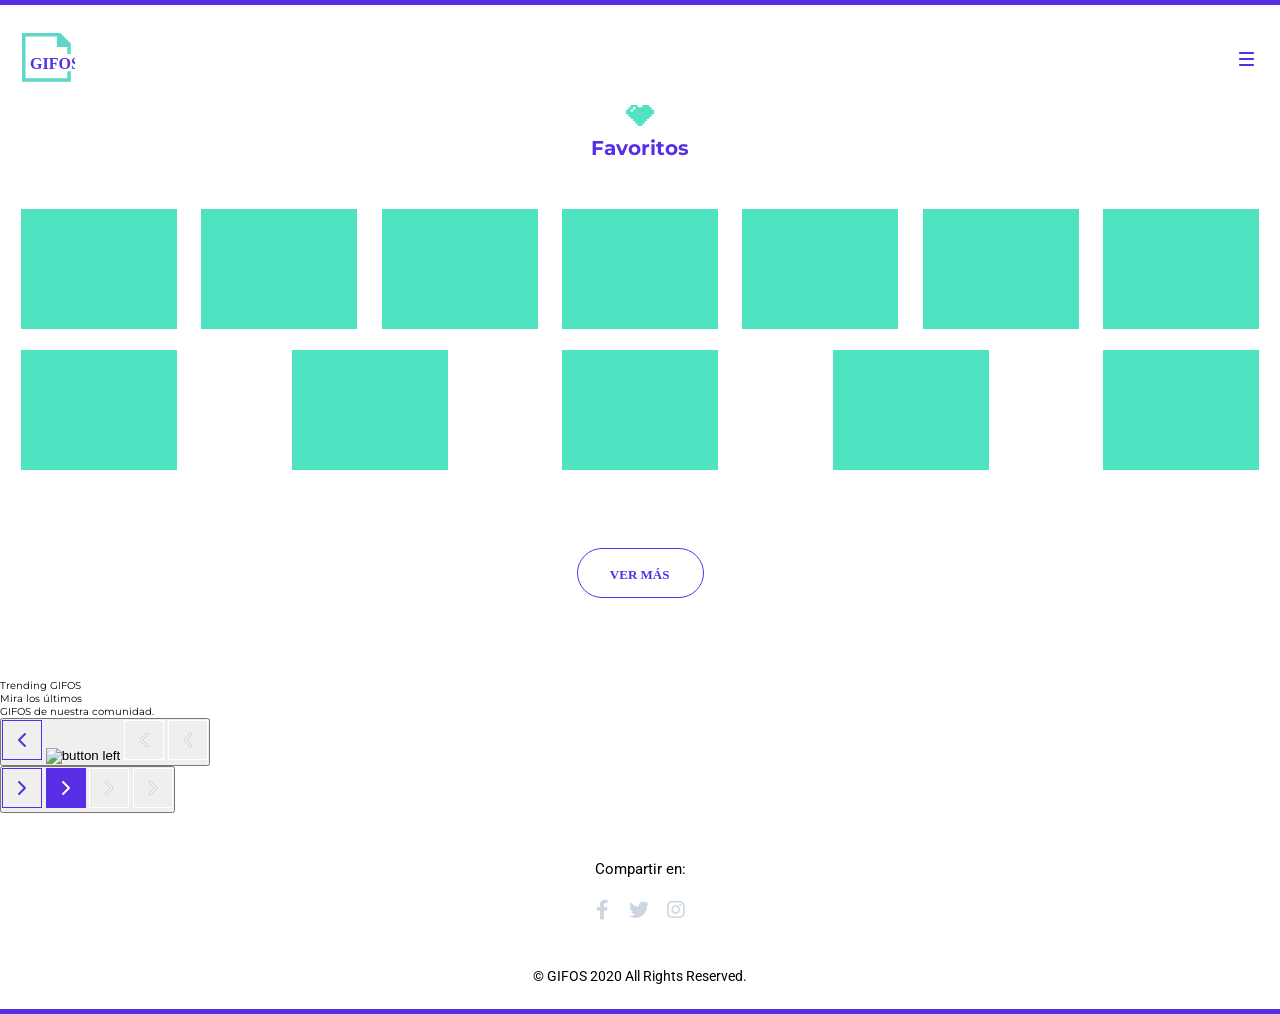
==== favoritos.html @ e363c5fc "Uploaded" ====
<!DOCTYPE html>
<html lang="en">
<head>
    <meta charset="UTF-8">
    <meta http-equiv="X-UA-Compatible" content="IE=edge">
    <meta name="viewport" content="width=device-width, initial-scale=1.0">
    <link rel="icon" href="./assets/logo-desktop.svg">
    <link rel="stylesheet" href="./css/index.css">
    <link rel="stylesheet" href="https://use.fontawesome.com/releases/v5.8.1/css/all.css" integrity="sha384-50oBUHEmvpQ+1lW4y57PTFmhCaXp0ML5d60M1M7uH2+nqUivzIebhndOJK28anvf" crossorigin="anonymous">
    <title>Favoritos</title>
</head>
<body id="body">
    <div class="line-purple"></div>
    <header class="header">
      <a href="./index.html" class="logo">
          <img class="logo-mobile diu" src="./assets/logo-mobile.svg" alt="logo">
          <img class="logo-desktop diu" src="./assets/logo-desktop.svg" alt="logo">
          <img class="logo-mobile noc" src="./assets/logo-mobile-modo-noct.svg" alt="logo">
          <img class="logo-desktop noc" src="./assets/Logo-modo-noc.svg" alt="logo">
      </a>
      <div class="search" id="searchHeader">
          <input type="text" class="inp-search" id="inp-search-header" placeholder="Busca GIFOS y más">
          <button class="butt-search diu"><img class="img-search" src="./assets/icon-search.svg" alt="search"></button>
          <button class="butt-search noc"><img class="img-search" src="./assets/icon-search-mod-noc.svg" alt="search"></button>
      </div>
      <div class="menu-container">
          <input type="checkbox" class="menu-check" id="menu-check">
          <label for="menu-check">
              <span class="icon-menu">
                  <img class="diu" src="./assets/burger.svg" alt="menu">
                  <img class="noc" src="./assets/burger-modo-noct.svg" alt="menu">
              </span>
              <span class="closed">
                  <img class="diu" src="./assets/close.svg" alt="">
                  <img class="noc" src="./assets/close-modo-noct.svg" alt="">
              </span>
          </label>
         <div class="menu">
          <a class="con-item diu" href="#" id="darkmode">Modo Nocturno</a>
            <a class="con-item noc" href="#" id="mododiurno">Modo Diurno</a>
          <div class="line"></div>
          <a class="con-item fav" href="./favoritos.html">Favoritos</a>
          <div class="line"></div>
          <a class="con-item" href="./misgifos.html">Mis GIFOS</a>
          <div class="more"> 
            <a href="./creargifos.html"><img class="create diu" src="./assets/button-crear-gifo.svg" alt="create"></a>
            <a href="./creargifos.html"><img class="create noc" src="./assets/CTA-crear-gifo-modo-noc.svg" alt="create"></a>
            <a href="./creargifos.html"><img  class="create-hover diu" src="./assets/CTA-crear-gifo-hover.svg" alt="create"></a>
            <a href="./creargifos.html"><img  class="create-hover noc" src="./assets/CTA-crear-gifo-hover-modo-noc.svg" alt="create"></a>
          </div>
          </div>
      </div>
  </header>

    <section class="favoritos">
        <div class="titulo-fav">
            <img class="img-favoritos" src="./assets/icon-favoritos.svg" alt="favoritos">
            <p class="titulo">Favoritos</p>
        </div>
        <div class="noFavoritos">
            <img src="./assets/icon-fav-sin-contenido.svg" alt="sin favoritos">
            <p class="text-favoritos">"¡Guarda tu primer GIFO en favoritos para que se muestre aquí!"</p>
        </div>
        <div class="favoritosGuardados">
          <div class="gif">
            <a href="#" id="gifi-link" class="gifi-link"><div class="gifi"></div></a> <!-- Reemplazar el div dentro del anchor por el gif -->
          </div>
          <div class="gif">
            <a href="#" id="gifi-link" class="gifi-link"><div class="gifi"></div></a> <!-- Reemplazar el div dentro del anchor por el gif -->
          </div><div class="gif">
            <a href="#" id="gifi-link" class="gifi-link"><div class="gifi"></div></a> <!-- Reemplazar el div dentro del anchor por el gif -->
          </div>
          <div class="gif">
            <a href="#" id="gifi-link" class="gifi-link"><div class="gifi"></div></a> <!-- Reemplazar el div dentro del anchor por el gif -->
          </div>
          <div class="gif">
            <a href="#" id="gifi-link" class="gifi-link"><div class="gifi"></div></a> <!-- Reemplazar el div dentro del anchor por el gif -->
          </div>
          <div class="gif">
            <a href="#" id="gifi-link" class="gifi-link"><div class="gifi"></div></a> <!-- Reemplazar el div dentro del anchor por el gif -->
          </div>
          <div class="gif">
            <a href="#" id="gifi-link" class="gifi-link"><div class="gifi"></div></a> <!-- Reemplazar el div dentro del anchor por el gif -->
          </div>
          <div class="gif">
            <a href="#" id="gifi-link" class="gifi-link"><div class="gifi"></div></a> <!-- Reemplazar el div dentro del anchor por el gif -->
          </div>
          <div class="gif">
            <a href="#" id="gifi-link" class="gifi-link"><div class="gifi"></div></a> <!-- Reemplazar el div dentro del anchor por el gif -->
          </div>
          <div class="gif">
            <a href="#" id="gifi-link" class="gifi-link"><div class="gifi"></div></a> <!-- Reemplazar el div dentro del anchor por el gif -->
          </div>
          <div class="gif">
            <a href="#" id="gifi-link" class="gifi-link"><div class="gifi"></div></a> <!-- Reemplazar el div dentro del anchor por el gif -->
          </div>
          <div class="gif">
            <a href="#" id="gifi-link" class="gifi-link"><div class="gifi"></div></a> <!-- Reemplazar el div dentro del anchor por el gif -->
          </div>
        </div>
        <button role="button" id="ver-nas" class="ver-mas">
          <img class="vermas-img pre diu" src="./assets/CTA-ver-mas.svg" alt="ver-mas">
          <img class="vermas-img hover diu" src="./assets/CTA-ver-mas-hover.svg" alt="ver-mas">
          <img class="vermas-img pre noc" src="./assets/CTA-ver+-modo-noc.svg" alt="ver-mas">
          <img class="vermas-img hover noc" src="./assets/CTA-ver+hover-modo-noc.svg" alt="ver-mas">
      </button>
    </section>

    <section class="trending">
      <div class="text">
        <div class="title">Trending GIFOS</div>
        <div class="sub">Mira los últimos <br> GIFOS de nuestra comunidad.</div>
      </div>
      <div class="gifos-car">
        <button role="button" id="left-arrow" class="left-arrow arrows">
            <img class="arrow diu" src="./assets/button-slider-left.svg" alt="button left">
            <img class="arrow-hover diu" src="./assets/Button-Slider-left-hover.svg" alt="button left">
            <img class="arrow noc" src="./assets/button-slider-left-md-noct.svg" alt="button left">
            <img class="arrow-hover noc" src="./assets/button-slider-left-md-noct.svg" alt="button left">
        </button>
        <div class="content-car">
          <div class="carousel">
          </div>
        </div>
        <button role="button" id="right-arrow" class="right-arrow arrows">
            <img class="arrow diu" src="./assets/Button-Slider-right.svg" alt="button right">
            <img class="arrow-hover diu" src="./assets/Button-Slider-right-hover.svg" alt="button right">
            <img class="arrow noc" src="./assets/button-slider-right-md-noct.svg" alt="button right">
            <img class="arrow-hover noc" src="./assets/button-slider-right-md-noct.svg" alt="button right">
          </button>
      </div>
    </section>

    <footer class="share">
        <div class="text-footer">
        <div class="compartir">
            <div class="share-in">Compartir en:</div>
            <div class="icons">
            <a href="https://www.facebook.com/" id="facebook" class="facebook link">
                <i class="fab fa-facebook-f icon"></i>
            </a>
            <a href="https://twitter.com/?lang=es" id="twitter" class="twitter link">
                <i class="fab fa-twitter icon"></i>
            </a>
            <a href="https://www.instagram.com/" id="instagram" class="instagram link">
                <i class="fab fa-instagram icon"></i>
            </a>
            </div>
        </div>
        <div class="rights">© GIFOS 2020 All Rights Reserved.</div>
        </div>
        <div class="line-bottom"></div>
    </footer>

    <script src="./script/trending.js"></script>
    <script src="./script/modonocturno.js"></script>
</body>
</html>
---- css/index.css ----
@import url("https://fonts.googleapis.com/css2?family=Montserrat:ital,wght@0,100;0,200;0,300;0,400;0,500;0,600;0,700;0,800;0,900;1,100;1,200;1,300;1,400;1,500;1,600;1,700;1,800;1,900&family=Roboto:ital,wght@0,100;0,300;0,400;0,500;0,700;0,900;1,100;1,300;1,400;1,500;1,700;1,900&display=swap");
body {
  box-sizing: border-box;
  padding: 0;
  margin: 0;
  background: white;
}

.darkmode {
  background: #37383C;
}

* {
  margin: 0;
  padding: 0;
  box-sizing: border-box;
}

html {
  scroll-behavior: smooth;
}

html {
  font-size: 62.5%;
  font-family: "Montserrat", sans-serif;
}

#mainDiv {
  display: flex;
  justify-content: center;
  align-items: center;
  flex-direction: column;
  background-color: #FFF;
}
body.dark #mainDiv {
  background-color: #222326;
}
#mainDiv #theHoverDiv-- {
  display: none;
}
#mainDiv #theGif-- {
  width: 80%;
  height: 245px;
  max-width: 695px;
  object-fit: cover;
}
#mainDiv #sliderICons-- {
  width: 100%;
  position: absolute;
  top: 69%;
  right: 7%;
  display: flex;
  justify-content: flex-end;
  z-index: 9999;
}
#mainDiv #iconsContainers1--,
#mainDiv #iconsContainers2--,
#mainDiv #iconsContainers3-- {
  width: 32px;
  height: 32px;
  margin-right: 5px;
  display: flex;
  justify-content: center;
  align-items: center;
  background: transparent;
}
#mainDiv #iconsContainers3-- {
  position: absolute;
  top: -355px;
  right: 0px;
}
#mainDiv #firstIcon-- {
  width: 18px;
  height: 15.9px;
  display: block;
  background-position: center;
  background-repeat: no-repeat;
  background-size: cover;
  background-image: url("../assets/icon-heart.svg");
}
#mainDiv #lastIcon-- {
  background-image: url("../assets/icon-close-purple.svg");
}
#mainDiv #textContainer-- {
  margin-top: 14px;
  display: block;
  top: 67.5%;
  right: -7%;
}
#mainDiv #textUser-- {
  margin-bottom: 6px;
  font-family: "Roboto", sans-serif;
  font-size: 15px;
  font-weight: 400;
  color: #000;
}
body.dark #mainDiv #textUser-- {
  color: #FFF;
}
#mainDiv #textTitle-- {
  font-weight: 700;
  font-size: 16px;
  color: #000;
}
body.dark #mainDiv #textTitle-- {
  color: #FFF;
}

@media screen and (min-width: 768px) {
  #mainDiv #textContainer-- {
    top: 63.5%;
    right: -9%;
  }
  #mainDiv #sliderICons-- {
    top: 65%;
    right: 10%;
  }
}
@media screen and (min-width: 1024px) {
  #mainDiv #sliderItem {
    height: 385px;
  }
  #mainDiv #textContainer-- {
    top: 60.5%;
    right: -15%;
  }
  #mainDiv #sliderICons-- {
    top: 75%;
    right: 25.5%;
  }
}
@media screen and (min-width: 1250px) {
  #mainDiv #textContainer-- {
    top: 59.5%;
    right: -22%;
  }
  #mainDiv #sliderIcons-- {
    top: 61%;
    right: 22%;
  }
}
@media screen and (min-width: 1440px) {
  #mainDiv #iconsContainers3-- {
    position: absolute;
    top: -500px;
    right: -150px;
  }
  #mainDiv #theGif-- {
    width: 695px;
    height: 385px;
    object-fit: cover;
  }
  #mainDiv #textContainer-- {
    top: 71.5%;
    right: -25.1%;
  }
  #mainDiv #sliderIcons-- {
    top: 59%;
    right: 25%;
  }
}
.slider {
  width: 100%;
  position: relative;
  margin-top: 45px;
  padding-top: 46px;
  padding-bottom: 82px;
  background: #f3f5f8;
}
body.dark .slider {
  background-color: #222326;
}
.slider .slider__h2 {
  text-align: center;
  margin-bottom: 10px;
  color: #572EE5;
  font-size: 25px;
  line-height: 30px;
}
body.dark .slider .slider__h2 {
  color: #FFF;
}
.slider .slider__subtitle {
  max-width: 240px;
  margin: 0 auto;
  text-align: center;
  margin-bottom: 30px;
  font-family: "Roboto", sans-serif;
  color: #000;
  font-size: 18px;
  line-height: 21px;
}
body.dark .slider .slider__subtitle {
  color: #FFF;
}
.slider .slider__container {
  white-space: nowrap;
  width: 100%;
  margin: 0 auto;
  margin-top: 50px;
  overflow-x: scroll;
  overscroll-behavior-x: contain;
  scroll-snap-type: x proximity;
}
.slider .slider__container::-webkit-scrollbar {
  display: none;
}
.slider .slider__container .slider__arrow {
  display: none;
}
.slider .slider__container .slider__item {
  display: inline-block;
  width: 243px;
  height: 187px;
  margin-right: 22px;
  position: relative;
  overflow: hidden;
  scroll-snap-align: center;
}
.slider .slider__container .slider__item:first-child {
  margin-left: 22px;
}
.slider .slider__container .slider__item .slider__img {
  width: 100%;
  height: 100%;
  object-fit: cover;
}
.slider .slider__container .slider__item .slider__hover {
  width: 100%;
  height: 100%;
  position: absolute;
  top: 0;
  left: 0;
  background: #572EE5;
  opacity: 0.7;
  display: none;
}
.slider .slider__container .slider__item .slider__icons {
  width: 100%;
  position: absolute;
  top: 10px;
  display: flex;
  justify-content: flex-end;
}
.slider .slider__container .slider__item .slider__icons .slider__icon-container {
  width: 32px;
  height: 32px;
  margin-right: 5px;
  display: none;
  justify-content: center;
  align-items: center;
  opacity: 0.7;
  background: #FFF;
  border-radius: 6px;
}
.slider .slider__container .slider__item .slider__icons .slider__icon-container:hover {
  opacity: 1;
}
.slider .slider__container .slider__item .slider__icons .slider__icon-container:active {
  opacity: 1;
}
.slider .slider__container .slider__item .slider__icons .slider__icon-container:active .slider__icon--first {
  background-image: url("../assets/icon-heart-full.svg");
}
.slider .slider__container .slider__item .slider__icons .slider__icon-container .slider__icon--first,
.slider .slider__container .slider__item .slider__icons .slider__icon-container .slider__icon--second,
.slider .slider__container .slider__item .slider__icons .slider__icon-container .slider__icon--last {
  width: 18px;
  height: 15.9px;
  display: block;
  background-position: center;
  background-repeat: no-repeat;
  background-size: cover;
}
.slider .slider__container .slider__item .slider__icons .slider__icon-container .slider__icon--first {
  background-image: url("../assets/icon-heart.svg");
}
.slider .slider__container .slider__item .slider__icons .slider__icon-container .slider__icon--second {
  background-image: url("../assets/icon-download-v2.svg");
}
.slider .slider__container .slider__item .slider__icons .slider__icon-container .slider__icon--last {
  background-image: url("../assets/icon-max.svg");
}
.slider .slider__container .slider__item .slider__text {
  width: 100%;
  display: none;
  position: absolute;
  top: 130px;
}
.slider .slider__container .slider__item .slider__text .slider__p {
  margin-left: 13px;
  margin-bottom: 5px;
  color: #FFF;
  font-family: "Roboto", sans-serif;
  font-size: 15px;
}
.slider .slider__container .slider__item .slider__text .slider__title {
  margin-left: 13px;
  color: #FFF;
  font-family: "Roboto", sans-serif;
  font-size: 16px;
  font-weight: bold;
}
.slider .slider__container .slider__item:hover .slider__text {
  display: block;
}
.slider .slider__container .slider__item:hover .slider__icon-container {
  display: flex;
}
.slider .slider__container .slider__item:hover .slider__hover {
  display: block;
}

@media screen and (min-width: 1024px) {
  .slider {
    padding-bottom: 182px;
    padding-top: 67px;
    margin-top: 137px;
  }
  .slider .slider__h2 {
    margin-bottom: 12px;
    font-size: 25px;
  }
  .slider .slider__subtitle {
    max-width: 400px;
    font-size: 18px;
    line-height: 21px;
    margin-bottom: 53px;
  }
  .slider .slider__container {
    width: 78%;
  }
  .slider .slider__container .slider__item {
    width: 357px;
    height: 275px;
    margin-right: 27px;
  }
  .slider .slider__container .slider__item:first-child {
    margin-left: 0;
  }
  .slider .slider__container .slider__arrow {
    display: flex;
    justify-content: center;
    align-items: center;
    width: 40px;
    height: 40px;
    background-color: #FFF;
    border: 1px solid #572EE5;
  }
  .slider .slider__container .slider__arrow:first-child {
    position: absolute;
    z-index: 999;
    top: calc(50% - 20px);
    left: 40px;
  }
  .slider .slider__container .slider__arrow:nth-child(2) {
    position: absolute;
    z-index: 999;
    top: calc(50% - 20px);
    right: 40px;
  }
  body.dark .slider .slider__container .slider__arrow {
    background: transparent;
    border: 1px solid #FFF;
  }
  body.dark .slider .slider__container .slider__arrow .arrow-left {
    background-image: url("../assets/icon-left-white.svg");
  }
  body.dark .slider .slider__container .slider__arrow .arrow-right {
    background-image: url("../assets/icon-right-white.svg");
  }
  body.dark .slider .slider__container .slider__arrow:hover {
    background-color: #FFF;
  }
  body.dark .slider .slider__container .slider__arrow:hover .arrow-left {
    background-image: url("https://svgur.com/i/VGK.svg");
    transform: scaleX(-1);
  }
  body.dark .slider .slider__container .slider__arrow:hover .arrow-right {
    background-image: url("https://svgur.com/i/VGK.svg");
  }
  .slider .slider__container .slider__arrow:hover .arrow-left {
    background-image: url("../assets/icon-left-white.svg");
  }
  .slider .slider__container .slider__arrow:hover .arrow-right {
    background-image: url("../assets/icon-right-white.svg");
  }
  .slider .slider__container .slider__arrow:hover {
    background-color: #572EE5;
    border: none;
  }
  .slider .slider__container .slider__arrow .arrow-left {
    background-image: url("../assets/icon-left-purple.svg");
    background-repeat: no-repeat;
    background-position: center;
    background-size: cover;
    width: 8px;
    height: 14px;
  }
  .slider .slider__container .slider__arrow .arrow-right {
    background-image: url("../assets/icon-right-purple.svg");
    background-repeat: no-repeat;
    background-position: center;
    background-size: cover;
    width: 8px;
    height: 14px;
  }

  .slider .slider__container .slider__item:hover .slider__text {
    top: 195px;
  }
}
.line-purple {
  width: 100%;
  height: 5px;
  background: #572EE5;
}

.header {
  display: flex;
  align-items: center;
  justify-content: space-between;
  height: 95px;
  color: black;
  padding: 0px;
}
.header .logo {
  padding: 29px 0px 17px 22px;
}
.header .logo .logo-desktop {
  display: none;
}
.header .logo .noc {
  display: none;
}
.header .search {
  display: none;
}
.header .menu-container .menu-check {
  opacity: 0;
  position: absolute;
  left: 0;
  top: 0;
}
.header .menu-container .menu-check:checked ~ label .icon-menu {
  display: none;
}
.header .menu-container .menu-check:checked ~ label .closed {
  display: block;
}
.header .menu-container .menu-check:checked ~ .menu {
  display: block;
}
.header .menu-container .icon-menu {
  padding: 47px 26px 34px 0;
  display: flex;
  flex-direction: column;
  cursor: pointer;
}
.header .menu-container .icon-menu .noc {
  display: none;
}
.header .menu-container .closed {
  padding: 47px 27px 34px 0;
}
.header .menu-container .closed .noc {
  display: none;
}
.header .menu-container .closed, .header .menu-container .menu {
  display: none;
}
.header .menu-container .menu {
  position: absolute;
  top: 95px;
  left: 0;
  background: rgba(87, 46, 229, 0.9);
  width: 100%;
  height: 100%;
}
.header .menu-container .menu .con-item {
  padding: 16px;
  margin: auto;
  display: flex;
  justify-content: center;
  text-decoration: none;
  font-family: "Montserrat", sans-serif;
  font-weight: 500;
  font-size: 15px;
  color: white;
  text-align: center;
  line-height: 30px;
}
.header .menu-container .menu .noc {
  display: none;
}
.header .menu-container .menu .line {
  width: 41px;
  height: 1px;
  background: white;
  margin: auto;
}
.header .menu-container .menu .more {
  display: none;
}

.share {
  width: 100%;
  height: auto;
}
.share .text-footer {
  padding-top: 47px;
  padding-bottom: 23px;
}
.share .text-footer .compartir .share-in {
  font-family: "Roboto", sans-serif;
  font-size: 15px;
  color: black;
  letter-spacing: 0;
  text-align: center;
}
.share .text-footer .compartir .icons {
  display: flex;
  flex-direction: row;
  justify-content: center;
  padding-top: 22px;
  padding-bottom: 46px;
}
.share .text-footer .compartir .icons .link .icon {
  font-size: 20px;
  color: #CDD6E0;
}
.share .text-footer .compartir .icons .link .icon:hover {
  color: #572EE5;
}
.share .text-footer .compartir .icons .link .fa-twitter {
  padding-left: 20px;
  padding-right: 18px;
}
.share .text-footer .rights {
  font-family: "Roboto", sans-serif;
  font-size: 14px;
  color: black;
  letter-spacing: 0;
  line-height: 20px;
  text-align: center;
}
.share .line-bottom {
  width: 100%;
  height: 5px;
  background: #572EE5;
}

.darkmode .line-purple {
  background: black;
}
.darkmode .header {
  color: #9CAFC3;
}
.darkmode .header .logo .noc {
  display: block;
}
.darkmode .header .logo .logo-desktop {
  display: none;
}
.darkmode .header .logo .diu {
  display: none;
}
.darkmode .header .menu-container .icon-menu .noc {
  display: block;
}
.darkmode .header .menu-container .icon-menu .diu {
  display: none;
}
.darkmode .header .menu-container .closed .noc {
  display: block;
}
.darkmode .header .menu-container .closed .diu {
  display: none;
}
.darkmode .header .menu-container .menu {
  background: black;
}
.darkmode .header .menu-container .menu .con-item {
  color: white;
}
.darkmode .header .menu-container .menu .noc {
  display: block;
}
.darkmode .header .menu-container .menu .diu {
  display: none;
}
.darkmode .header .menu-container .menu .line {
  background: white;
}
.darkmode .share .text-footer .compartir .share-in {
  color: white;
}
.darkmode .share .text-footer .compartir .icons .link .icon {
  color: #CDD6E0;
}
.darkmode .share .text-footer .compartir .icons .link .icon:hover {
  color: white;
}
.darkmode .share .text-footer .rights {
  color: white;
}
.darkmode .share .line-bottom {
  background: black;
}

@media (min-width: 1440px) {
  .line-purple {
    position: fixed;
  }

  .header {
    top: 5px;
    height: 90px;
    position: fixed;
    width: 100%;
    background: white;
  }
  .header .logo {
    padding: 18px 0px 12px 156px;
  }
  .header .logo .logo-mobile {
    display: none;
  }
  .header .logo .logo-desktop {
    display: block;
  }
  .header .logo .noc {
    display: none;
  }
  .header .search {
    border: 1px solid #572EE5;
    border-radius: 30px;
    height: 50px;
    width: 100%;
    align-items: center;
    justify-content: space-between;
    max-width: 450px;
  }
  .header .search .inp-search {
    border: white;
    border-radius: 30px;
    height: 22px;
    font-family: "Roboto", sans-serif;
    font-weight: 400;
    font-size: 16px;
    color: black;
    text-align: left;
    width: 70%;
    padding: 0 0 0 50px;
    outline: none;
  }
  .header .search .butt-search {
    background: white;
    border: white;
    border-radius: 30px;
    padding: 0 20px 0 0;
    outline: none;
  }
  .header .search .noc {
    display: none;
  }
  .header .menu-container .menu-check, .header .menu-container .icon-menu, .header .menu-container .closed {
    display: none;
  }
  .header .menu-container .menu {
    padding: 18px 156px 18px 0px;
    position: static;
    display: flex;
    justify-content: center;
    align-items: center;
    flex-direction: row;
    background: white;
    width: 500px;
    height: 54px;
  }
  .header .menu-container .menu .con-item {
    padding: 0px 50px 0px 0px;
    margin: 0;
    text-transform: uppercase;
    font-weight: 700;
    font-size: 13px;
    color: #572EE5;
    line-height: 16px;
    letter-spacing: 0;
  }
  .header .menu-container .menu .line {
    display: none;
  }
  .header .menu-container .menu .more {
    display: block;
  }
  .header .menu-container .menu .more .create-hover {
    display: none;
  }
  .header .menu-container .menu .more .noc {
    display: none;
  }
  .header .menu-container .menu .more:hover .create {
    display: none;
  }
  .header .menu-container .menu .more:hover .create-hover {
    display: block;
  }
  .header .menu-container .menu .more:hover .noc {
    display: none;
  }

  .share .text-footer {
    display: flex;
    flex-direction: row;
    justify-content: space-between;
    padding: 50px 157px;
  }
  .share .text-footer .compartir {
    display: flex;
    flex-direction: row;
  }
  .share .text-footer .compartir .share-in {
    font-size: 13px;
  }
  .share .text-footer .compartir .icons {
    padding: 0 0 0 17px;
  }
  .share .text-footer .rights {
    font-size: 13px;
  }
  .share .line-bottom {
    height: 5.1px;
  }

  .darkmode .header {
    background: #37383C;
  }
  .darkmode .header .logo .logo-mobile {
    display: none;
  }
  .darkmode .header .logo .logo-desktop {
    display: block;
  }
  .darkmode .header .logo .diu {
    display: none;
  }
  .darkmode .header .search {
    border: 1px solid white;
  }
  .darkmode .header .search .inp-search {
    border: #37383C;
    color: #9CAFC3;
    background: #37383C;
  }
  .darkmode .header .search .butt-search {
    background: #37383C;
    border: #37383C;
  }
  .darkmode .header .search .noc {
    display: block;
  }
  .darkmode .header .search .diu {
    display: none;
  }
  .darkmode .header .menu-container .menu {
    background: #37383C;
  }
  .darkmode .header .menu-container .menu .con-item {
    color: white;
  }
  .darkmode .header .menu-container .menu .more .noc {
    display: block;
  }
  .darkmode .header .menu-container .menu .more .create-hover {
    display: none;
  }
  .darkmode .header .menu-container .menu .more .diu {
    display: none;
  }
  .darkmode .header .menu-container .menu .more:hover .create {
    display: none;
  }
  .darkmode .header .menu-container .menu .more:hover .create-hover {
    display: block;
  }
  .darkmode .header .menu-container .menu .more:hover .diu {
    display: none;
  }
}
.banner {
  display: flex;
  align-items: center;
  flex-direction: column;
  padding: 7px 0 45px 0;
}
.banner .title {
  font-family: "Montserrat", sans-serif;
  font-weight: 700;
  font-size: 25px;
  color: #572EE5;
  text-align: center;
  line-height: 33px;
  padding: 0 30px 0 30px;
}
.banner .title .gifos {
  color: #50E3C2;
}
.banner .img-banner-cont {
  padding: 31px 51px 0 51px;
}
.banner .img-banner-cont .img-banner {
  width: 100%;
  height: 100%;
}
.banner .div-search {
  border: 1px solid #572EE5;
  border-radius: 30px;
  margin: -5px 0 0 0;
  width: 90%;
  max-width: 450px;
}
.banner .div-search .search {
  display: flex;
  height: 50px;
  width: 100%;
  align-items: center;
  justify-content: space-between;
}
.banner .div-search .search .img-search-active {
  display: none;
}
.banner .div-search .search .img-search-active .img {
  padding: 0 0 0 21px;
}
.banner .div-search .search .inp-search {
  background: white;
  border: white;
  border-radius: 30px;
  height: 22px;
  font-family: "Roboto", sans-serif;
  font-weight: 400;
  font-size: 16px;
  color: black;
  text-align: left;
  width: 70%;
  padding: 0 0 0 50px;
  outline: none;
}
.banner .div-search .search .butt-search {
  background: white;
  border: white;
  border-radius: 30px;
  padding: 0 20px 0 0;
  outline: none;
}
.banner .div-search .search .butt-search .noc {
  display: none;
}
.banner .div-search .search .close-search {
  display: none;
  background: white;
  border: white;
  border-radius: 30px;
  padding: 0 20px 0 0;
  outline: none;
}
.banner .div-search .search .close-search .noc {
  display: none;
}
.banner .div-search .line {
  width: 90%;
  height: 1px;
  background: #9CAFC3;
  margin: auto;
  display: none;
}
.banner .div-search .sugerencias {
  display: none;
}
.banner .div-search .sugerencias .sugerencia {
  display: flex;
  cursor: pointer;
}
.banner .div-search .sugerencias .sugerencia .img {
  padding: 0 0 0 23px;
}
.banner .div-search .sugerencias .sugerencia .text {
  font-family: "Roboto", sans-serif;
  font-weight: 400;
  font-size: 16px;
  color: #9CAFC3;
  padding: 0 0 0 14px;
}
.banner .text-banner .title-trending {
  font-family: "Montserrat", sans-serif;
  font-weight: 700;
  font-size: 16px;
  color: #572EE5;
  text-align: center;
  line-height: 25px;
  margin: 31px 0 0 0;
}
.banner .text-banner .text-trending {
  font-family: "Montserrat", sans-serif;
  font-weight: 500;
  font-size: 14px;
  color: #572EE5;
  text-align: center;
  line-height: 25px;
  margin: 2px 50px 40px 50px;
}
.banner .resultados {
  display: flex;
  align-items: center;
  justify-content: center;
  flex-direction: column;
  display: none;
}
.banner .resultados .titulo-res {
  display: flex;
  justify-content: center;
  align-items: center;
  flex-direction: column;
}
.banner .resultados .titulo-res .line {
  width: 157px;
  height: 1px;
  margin-bottom: 35px;
  background: #9CAFC3;
}
.banner .resultados .titulo-res .titulo {
  font-family: "Montserrat", sans-serif;
  font-weight: 700;
  font-size: 25px;
  color: #572EE5;
  text-align: center;
  line-height: 40px;
  margin: 7px 0 46px 0;
}
.banner .resultados .noResultados {
  display: flex;
  flex-direction: column;
  justify-content: center;
  align-items: center;
  padding: 0 21px;
  display: none;
}
.banner .resultados .noResultados .text-resultados {
  font-family: "Montserrat", sans-serif;
  font-weight: 700;
  font-size: 17px;
  color: #50E3C2;
  text-align: center;
  line-height: 33px;
  margin: 10px 0 0 0;
}
.banner .resultados .cont-result {
  text-align: center;
  padding: 0 0 0 20px;
}
.banner .resultados .cont-result .resultadosObtenidos {
  display: flex;
  flex-wrap: wrap;
  justify-content: right;
}
.banner .resultados .cont-result .resultadosObtenidos .gif {
  width: 156px;
  height: 120px;
  margin: 0 15px 15px 0;
}
.banner .resultados .cont-result .resultadosObtenidos .gif .img-gif {
  width: 100%;
  height: 100%;
}
.banner .resultados .ver-mas {
  background: white;
  border: white;
  transition: 0.2s ease all;
  outline: none;
  padding: 57px 0 0 0;
}
.banner .resultados .ver-mas .noc {
  display: none;
}
.banner .resultados .ver-mas .hover {
  display: none;
}
.banner .resultados .ver-mas:hover .hover {
  display: block;
}
.banner .resultados .ver-mas:hover .pre {
  display: none;
}
.banner .resultados .ver-mas:hover .noc {
  display: none;
}

.darkmode .banner .title {
  color: white;
}
.darkmode .banner .title .gifos {
  color: #50E3C2;
}
.darkmode .banner .div-search {
  border: 1px solid white;
}
.darkmode .banner .div-search .search .inp-search {
  background: #37383C;
  border: #37383C;
  color: #9CAFC3;
}
.darkmode .banner .div-search .search .butt-search {
  background: #37383C;
  border: #37383C;
}
.darkmode .banner .div-search .search .butt-search .noc {
  display: block;
}
.darkmode .banner .div-search .search .butt-search .diu {
  display: none;
}
.darkmode .banner .div-search .search .close-search {
  background: #37383C;
  border: #37383C;
}
.darkmode .banner .div-search .search .close-search .noc {
  display: block;
}
.darkmode .banner .div-search .search .close-search .diu {
  display: none;
}
.darkmode .banner .text-banner .title-trending {
  color: white;
}
.darkmode .banner .text-banner .text-trending {
  color: white;
}
.darkmode .banner .resultados .titulo-res .titulo {
  color: white;
}
.darkmode .banner .resultados .noResultados .text-resultados {
  color: #50E3C2;
}
.darkmode .banner .resultados .ver-mas {
  background: #37383C;
  border: #37383C;
}
.darkmode .banner .resultados .ver-mas .noc {
  display: block;
}
.darkmode .banner .resultados .ver-mas .diu {
  display: none;
}
.darkmode .banner .resultados .ver-mas .hover {
  display: none;
}
.darkmode .banner .resultados .ver-mas:hover .hover {
  display: block;
}
.darkmode .banner .resultados .ver-mas:hover .pre {
  display: none;
}
.darkmode .banner .resultados .ver-mas:hover .diu {
  display: none;
}

@media (min-width: 1440px) {
  .banner {
    padding: 171px 0 95px 0;
  }
  .banner .title {
    width: 615px;
    font-size: 35px;
    line-height: 50px;
    padding: 0;
  }
  .banner .img-banner-cont {
    padding: 24px 0 0 0;
  }
  .banner .div-search {
    width: 551px;
  }
  .banner .div-search .search .inp-search {
    text-align: left;
    width: 80%;
    padding: 0 0 0 54px;
  }
  .banner .text-banner .title-trending {
    font-size: 18px;
    margin: 73px 0 0 0;
  }
  .banner .text-banner .text-trending {
    font-size: 16px;
    margin: 0;
  }
  .banner .resultados {
    padding: 106px 0 95px 0;
  }
  .banner .resultados .titulo-res .titulo {
    font-size: 25px;
    margin: 8px 0 36px 0;
  }
  .banner .resultados .noResultados {
    max-width: 431px;
    padding: 74px 0 0 0;
  }
  .banner .resultados .noResultados .text-resultados {
    font-size: 22px;
    margin: 24px 0 0 0;
  }
  .banner .resultados .cont-result {
    padding: 0 0 0 0;
  }
  .banner .resultados .cont-result .resultadosObtenidos {
    padding: 0 122px 0 157px;
  }
  .banner .resultados .cont-result .resultadosObtenidos .gif {
    width: 260px;
    height: 200px;
    margin: 0 30px 35px 0;
  }
}
.favoritos {
  padding: 5px 0 78px 0;
  display: flex;
  align-items: center;
  justify-content: center;
  flex-direction: column;
}
.favoritos .titulo-fav {
  display: flex;
  justify-content: center;
  align-items: center;
  flex-direction: column;
}
.favoritos .titulo-fav .titulo {
  font-family: "Montserrat", sans-serif;
  font-weight: 700;
  font-size: 20px;
  color: #572EE5;
  text-align: center;
  line-height: 30px;
  margin: 7px 0 46px 0;
}
.favoritos .noFavoritos {
  display: flex;
  flex-direction: column;
  justify-content: center;
  align-items: center;
  padding: 0 21px;
  display: none;
}
.favoritos .noFavoritos .text-favoritos {
  font-family: "Montserrat", sans-serif;
  font-weight: 700;
  font-size: 17px;
  color: #50E3C2;
  text-align: center;
  line-height: 33px;
  margin: 10px 0 0 0;
}
.favoritos .favoritosGuardados {
  display: flex;
  flex-wrap: wrap;
  padding: 0 21px;
  justify-content: space-between;
}
.favoritos .favoritosGuardados .gif {
  background: #50E3C2;
  width: 156px;
  height: 120px;
  margin-bottom: 21px;
}
.favoritos .ver-mas {
  background: white;
  border: white;
  transition: 0.2s ease all;
  outline: none;
  padding: 57px 0 0 0;
}
.favoritos .ver-mas .noc {
  display: none;
}
.favoritos .ver-mas .hover {
  display: none;
}
.favoritos .ver-mas:hover .hover {
  display: block;
}
.favoritos .ver-mas:hover .pre {
  display: none;
}
.favoritos .ver-mas:hover .noc {
  display: none;
}

.darkmode .favoritos .titulo-fav .titulo {
  color: white;
}
.darkmode .favoritos .noFavoritos .text-favoritos {
  color: #50E3C2;
}
.darkmode .favoritos .favoritosGuardados .gif {
  background: #50E3C2;
}
.darkmode .favoritos .ver-mas {
  background: #37383C;
  border: #37383C;
}
.darkmode .favoritos .ver-mas .noc {
  display: block;
}
.darkmode .favoritos .ver-mas .diu {
  display: none;
}
.darkmode .favoritos .ver-mas .hover {
  display: none;
}
.darkmode .favoritos .ver-mas:hover .hover {
  display: block;
}
.darkmode .favoritos .ver-mas:hover .pre {
  display: none;
}
.darkmode .favoritos .ver-mas:hover .diu {
  display: none;
}

@media (min-width: 1440px) {
  .favoritos {
    padding: 106px 0 95px 0;
  }
  .favoritos .titulo-fav .titulo {
    font-size: 25px;
    margin: 8px 0 36px 0;
  }
  .favoritos .noFavoritos {
    max-width: 431px;
    padding: 74px 0 0 0;
  }
  .favoritos .noFavoritos .text-favoritos {
    font-size: 22px;
    margin: 24px 0 0 0;
  }
  .favoritos .favoritosGuardados {
    padding: 0 157px;
  }
  .favoritos .favoritosGuardados .gif {
    width: 260px;
    height: 200px;
    margin-bottom: 35px;
  }
}
* {
  margin: 0;
  padding: 0;
  box-sizing: border-box;
}

html {
  scroll-behavior: smooth;
}

html {
  font-size: 62.5%;
  font-family: "Montserrat", sans-serif;
}

.MisGifos {
  padding-top: 100px;
  text-align: center;
}
.MisGifos .MisGifos__icon {
  margin-top: 10px;
  width: 23px;
  height: 21px;
}
.MisGifos .MisGifos__h2 {
  margin-bottom: 45px;
  color: #572EE5;
  font-size: 25px;
  line-height: 30px;
}
body.dark .MisGifos .MisGifos__h2 {
  color: #FFF;
}
.MisGifos .MisGifos__father {
  width: 82.5%;
  display: flex;
  flex-wrap: wrap;
  justify-content: space-evenly;
  margin: 0 auto;
}
.MisGifos .MisGifos__father .MisGifos__item {
  max-width: 156px;
  width: 45%;
  height: 120px;
  margin-bottom: 21px;
  position: relative;
  overflow: hidden;
}
.MisGifos .MisGifos__father .MisGifos__item .MisGifos__img {
  width: 100%;
  height: 100%;
  object-fit: cover;
}
.MisGifos .MisGifos__father .MisGifos__item .MisGifos__hover {
  width: 100%;
  height: 100%;
  position: absolute;
  top: 0;
  left: 0;
  background: #572ee5;
  opacity: 0.7;
  display: none;
}
.MisGifos .MisGifos__father .MisGifos__item .MisGifos__icons {
  width: 100%;
  position: absolute;
  top: 10px;
  display: flex;
  justify-content: flex-end;
}
.MisGifos .MisGifos__father .MisGifos__item .MisGifos__icons .MisGifos__icon-container {
  width: 32px;
  height: 32px;
  margin-right: 5px;
  display: none;
  justify-content: center;
  align-items: center;
  opacity: 0.7;
  background: white;
  border-radius: 6px;
}
.MisGifos .MisGifos__father .MisGifos__item .MisGifos__icons .MisGifos__icon-container:hover {
  opacity: 1;
}
.MisGifos .MisGifos__father .MisGifos__item .MisGifos__icons .MisGifos__icon-container .MisGifos__icon--first,
.MisGifos .MisGifos__father .MisGifos__item .MisGifos__icons .MisGifos__icon-container .MisGifos__icon--second,
.MisGifos .MisGifos__father .MisGifos__item .MisGifos__icons .MisGifos__icon-container .MisGifos__icon--last {
  width: 18px;
  height: 15.9px;
  display: block;
  background-position: center;
  background-repeat: no-repeat;
  background-size: cover;
}
.MisGifos .MisGifos__father .MisGifos__item .MisGifos__icons .MisGifos__icon-container .MisGifos__icon--first {
  background-image: url("../assets/icon-delete.svg");
}
.MisGifos .MisGifos__father .MisGifos__item .MisGifos__icons .MisGifos__icon-container .MisGifos__icon--second {
  background-image: url("../assets/icon-download-v2.svg");
}
.MisGifos .MisGifos__father .MisGifos__item .MisGifos__icons .MisGifos__icon-container .MisGifos__icon--last {
  background-image: url("../assets/icon-max.svg");
}
.MisGifos .MisGifos__father .MisGifos__item .MisGifos__text {
  display: none;
  position: absolute;
  top: 70px;
  right: 30px;
}
.MisGifos .MisGifos__father .MisGifos__item .MisGifos__text .MisGifos__p {
  margin-left: -44px;
  margin-bottom: 5px;
  color: white;
  font-family: "Roboto", sans-serif;
  font-size: 15px;
}
.MisGifos .MisGifos__father .MisGifos__item .MisGifos__text .MisGifos__title {
  margin-left: 13px;
  color: white;
  font-family: "Roboto", sans-serif;
  font-size: 15px;
}
.MisGifos .MisGifos__father .MisGifos__item:hover .MisGifos__text {
  display: block;
}
.MisGifos .MisGifos__father .MisGifos__item:hover .MisGifos__icon-container {
  display: flex;
}
.MisGifos .MisGifos__father .MisGifos__item:hover .MisGifos__hover {
  display: block;
}
.MisGifos .MisGifos__button {
  margin: 80px 0;
  width: 130px;
  height: 50px;
  background: none;
  border: 1px solid #572EE5;
  border-radius: 25px;
  color: #572EE5;
}
.MisGifos .MisGifos__button a {
  text-decoration: none;
}
.MisGifos .MisGifos__button:hover a {
  color: #FFF;
}
.MisGifos .MisGifos__button:hover {
  background: #572EE5;
  color: #FFF;
}
body.dark .MisGifos .MisGifos__button {
  background: transparent;
  color: #FFF;
  border: 1px solid #FFF;
}
body.dark .MisGifos .MisGifos__button a {
  text-decoration: none;
  color: inherit;
}
body.dark .MisGifos .MisGifos__button:hover {
  background-color: #FFF;
  color: #000;
}

@media screen and (min-width: 1024px) {
  .MisGifos .MisGifos__h2 {
    font-size: 25px;
  }
  .MisGifos .MisGifos__father .MisGifos__item {
    max-width: 260px;
    height: 200px;
  }
  .MisGifos .MisGifos__father .MisGifos__item .MisGifos__img {
    object-fit: cover;
    width: 100%;
    height: 100%;
  }
  .MisGifos .MisGifos__father .MisGifos__item .MisGifos__hover {
    width: 100%;
    height: 100%;
  }
  .MisGifos .MisGifos__father .MisGifos__item .MisGifos__hover .MisGifos__hover-icon {
    margin-top: 10px;
    height: 32px;
  }
  .MisGifos .MisGifos__father .MisGifos__item .MisGifos__hover .MisGifos__hover-icon img {
    margin-right: 10px;
    padding: 5px;
    border-radius: 5px;
  }
  .MisGifos .MisGifos__father .MisGifos__item .MisGifos__text {
    top: 120px;
    right: 90px;
  }
  .MisGifos .MisGifos__father .MisGifos__item .MisGifos__text .MisGifos__p {
    margin-right: 75px;
    font-size: 15px;
    line-height: 18px;
  }
  .MisGifos .MisGifos__father .MisGifos__item .MisGifos__text .MisGifos__title {
    font-weight: bold;
    margin-left: -115px;
    font-size: 16px;
    line-height: 19px;
  }
}
.create-gifos {
  width: 100%;
  height: auto;
  padding-top: 100px;
}
.create-gifos__main-container {
  width: 100%;
}
.create-gifos__icon-camera {
  display: flex;
  position: absolute;
  top: calc(65% - 130px);
  left: calc(-27% - 61px);
}
.create-gifos__icon-camera .create-gifos__camera {
  width: 123px;
  height: 162px;
}
.create-gifos__icon-camera .create-gifos__light {
  width: 91px;
  height: 151px;
  margin-left: 2px;
  margin-top: 5px;
}
.create-gifos__main {
  margin: 0 auto;
  position: relative;
  padding-top: 134px;
  padding-bottom: 127px;
  width: 696px;
  max-width: 688px;
  height: auto;
  border: 1px solid #572EE5;
}
body.dark .create-gifos__main {
  border: 1px solid #FFFFFF;
}
.create-gifos__main h2 {
  font-family: "Montserrat", sans-serif;
  margin-left: auto;
  margin-right: auto;
  margin-bottom: 3px;
  font-size: 25px;
  font-weight: bold;
  color: #572EE5;
  text-align: center;
  line-height: 35px;
}
.create-gifos__main h2 span {
  color: #50E3C2;
}
.create-gifos__main p {
  margin-left: auto;
  margin-right: auto;
  font-family: "Roboto", sans-serif;
  font-size: 16px;
  font-weight: 400;
  color: #000000;
  text-align: center;
  line-height: 29px;
}
body.dark .create-gifos__main p {
  color: #FFFFFF;
}
.create-gifos__icon-movie {
  width: 142px;
  height: 88px;
  position: absolute;
  top: calc(106% - 44px);
  left: calc(121% - 71px);
}
.create-gifos__steps-container {
  display: flex;
  flex-flow: row nowrap;
  justify-content: center;
  align-items: center;
  margin-top: 24px;
  margin-bottom: 19px;
}
.create-gifos__steps {
  display: flex;
  flex-flow: row nowrap;
  justify-content: center;
  align-items: center;
  width: 32px;
  height: 32px;
  border-radius: 50%;
  border: 1px solid #572EE5;
  margin-right: 13px;
  margin-left: 13px;
}
.create-gifos__steps span {
  font-family: "Roboto", sans-serif;
  font-size: 18px;
  font-weight: 500;
  color: #572EE5;
}
.create-gifos__steps:first-child {
  margin-left: 0px;
}
.create-gifos__steps:last-child {
  margin-left: 12px;
  margin-right: 0px;
}
body.dark .create-gifos__steps {
  background: transparent;
  border: 1px solid #FFFFFF;
}
body.dark .create-gifos__steps span {
  color: #FFFFFF;
}
.create-gifos__steps--highlighted {
  display: flex;
  flex-flow: row nowrap;
  justify-content: center;
  align-items: center;
  width: 32px;
  height: 32px;
  border: 1px solid #572EE5;
  border-radius: 50%;
  background-color: #572EE5;
  margin-right: 13px;
  margin-left: 13px;
}
.create-gifos__steps--highlighted span {
  font-family: "Roboto", sans-serif;
  font-size: 18px;
  font-weight: 500;
  color: #FFFFFF;
}
.create-gifos__steps--highlighted:first-child {
  margin-left: 0px;
}
.create-gifos__steps--highlighted:last-child {
  margin-left: 12px;
  margin-right: 0px;
}
body.dark .create-gifos__steps--highlighted {
  background: #FFFFFF;
}
body.dark .create-gifos__steps--highlighted span {
  color: #000000;
}
.create-gifos__purple-bar {
  margin: 0 auto;
  margin-bottom: 20px;
  width: 795px;
  height: 7px;
  background-color: #572EE5;
  border-radius: 10px;
}
body.dark .create-gifos__purple-bar {
  background-color: #FFFFFF;
}
.create-gifos .frames {
  display: block;
  width: 27px;
  height: 25px;
  border-top: 1px solid #50E3C2;
  border-left: 1px solid #50E3C2;
  position: absolute;
}
.create-gifos .create-gifos__first-frame {
  top: 20px;
  left: 20px;
}
.create-gifos .create-gifos__second-frame {
  transform: rotate(-270deg);
  right: 20px;
  top: 20px;
}
.create-gifos .create-gifos__third-frame {
  transform: rotate(-90deg);
  bottom: 20px;
  left: 20px;
}
.create-gifos .create-gifos__last-frame {
  transform: rotate(-180deg);
  right: 20px;
  bottom: 20px;
}
.create-gifos .create-gifos__start {
  width: 127px;
  height: 50px;
  margin: 0 auto;
  margin-bottom: 26px;
  display: block;
  font-family: "Montserrat", sans-serif;
  font-size: 13px;
  text-transform: uppercase;
  font-weight: 700;
  color: #572EE5;
  background-color: transparent;
  border-radius: 25px;
  border: 1px solid #572EE5;
  cursor: pointer;
}
.create-gifos .create-gifos__start:hover {
  color: #FFFFFF;
  background-color: #572EE5;
}
body.dark .create-gifos .create-gifos__start {
  color: #FFFFFF;
  border: 2px solid #FFFFFF;
}
body.dark .create-gifos .create-gifos__start:hover {
  background-color: #FFFFFF;
  color: #000000;
}
.create-gifos .create-gifos__video-container {
  width: 480px;
  height: 320px;
  z-index: 999;
  position: absolute;
  top: calc(50% - 160px);
  left: calc(50% - 240px);
}
.create-gifos .create-gifos__video-container .create-gifos__video {
  width: 100%;
  height: 100%;
}
.create-gifos .create-gifos__timer {
  font-family: "Montserrat", sans-serif;
  font-weight: 700;
  color: #572EE5;
  position: absolute;
  top: 107%;
  right: 0;
  text-transform: uppercase;
}
body.dark .create-gifos .create-gifos__timer {
  color: #FFFFFF;
}

.iconsContainer {
  position: absolute;
  top: 11px;
  right: 27px;
  display: flex;
  z-index: 999999;
}

.downloadContainer,
.linkContainer {
  width: 32px;
  height: 32px;
  display: flex;
  flex-flow: row nowrap;
  justify-content: center;
  align-items: center;
  background: #ffffff;
  border-radius: 6px;
  border: 1px solid #000000;
  opacity: 0.7;
}

.downloadContainer:hover,
.linkContainer:hover {
  opacity: 1;
}

.linkContainer {
  margin-left: 10px;
  margin-right: 12px;
}

.share-mg {
  bottom: 0;
  left: 0;
  position: relative;
}

@media (min-width: 1440px) {
  .header .menu-container .menu .fav {
    color: #9CAFC3;
  }
  .header .menu-container .menu .mg {
    color: #9CAFC3;
  }

  .darkmode .header .menu-container .menu .fav {
    color: #CDD6E0;
  }
  .darkmode .header .menu-container .menu .mg {
    color: #CDD6E0;
  }
}

/*# sourceMappingURL=index.css.map */
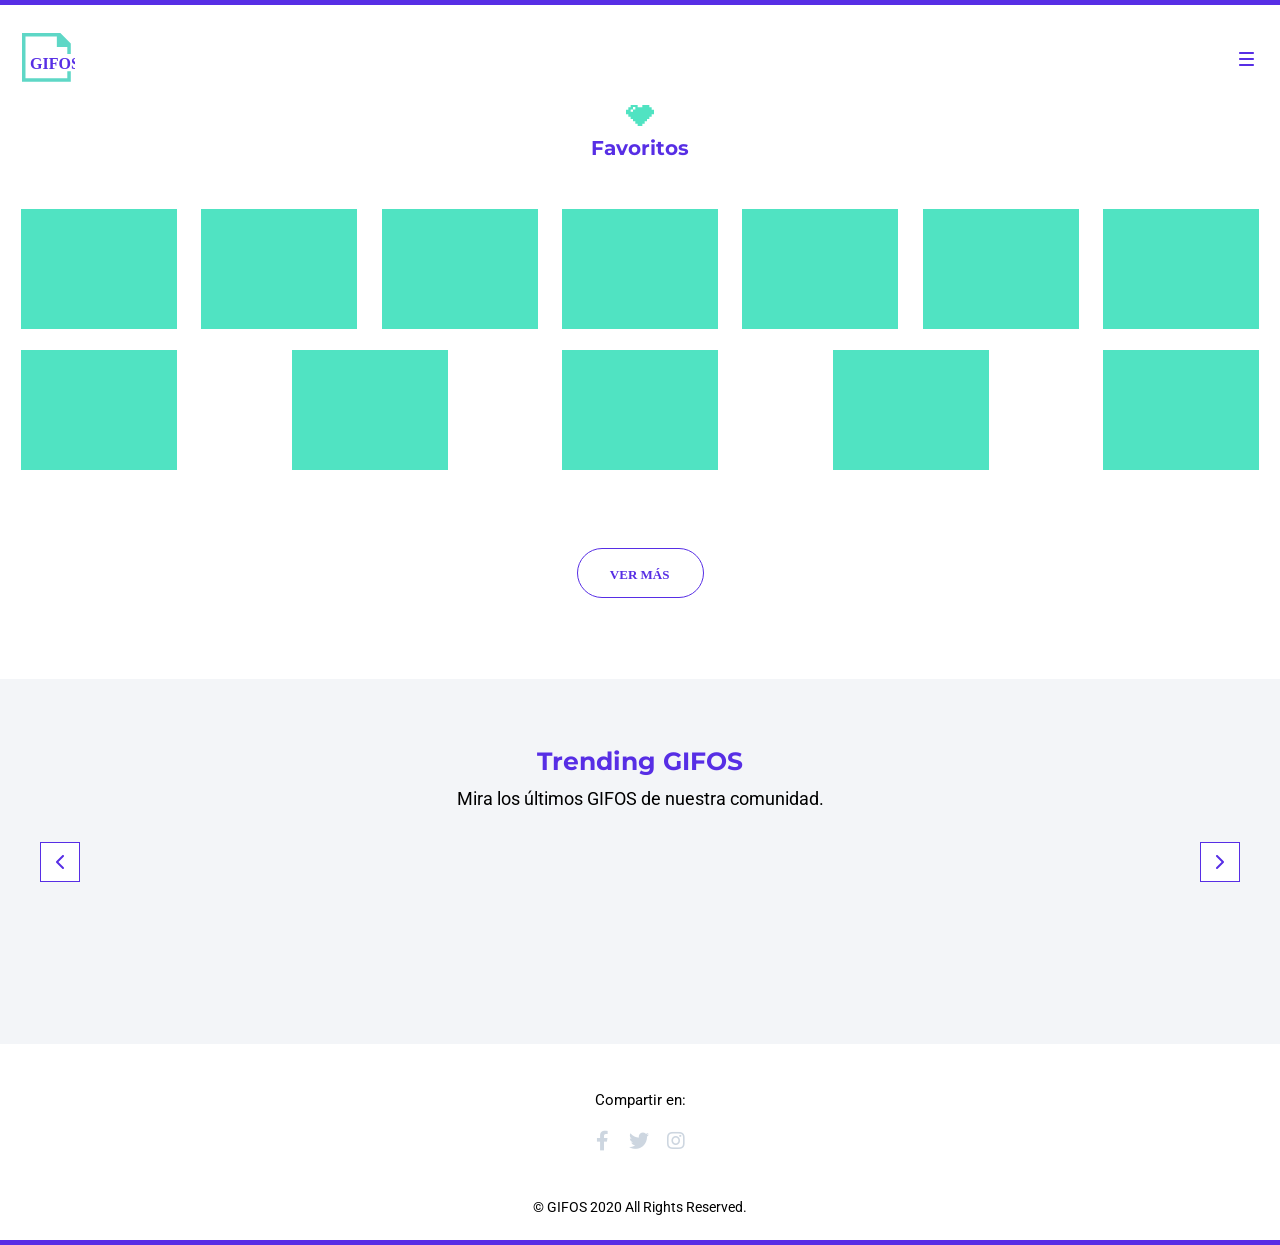
==== commit aba63d68: "correciones" ====
--- a/favoritos.html
+++ b/favoritos.html
@@ -11,7 +11,7 @@
 </head>
 <body id="body">
     <div class="line-purple"></div>
-    <header class="header">
+    <header class="header" id="header">
       <a href="./index.html" class="logo">
           <img class="logo-mobile diu" src="./assets/logo-mobile.svg" alt="logo">
           <img class="logo-desktop diu" src="./assets/logo-desktop.svg" alt="logo">
@@ -106,28 +106,16 @@
       </button>
     </section>
 
-    <section class="trending">
-      <div class="text">
-        <div class="title">Trending GIFOS</div>
-        <div class="sub">Mira los últimos <br> GIFOS de nuestra comunidad.</div>
-      </div>
-      <div class="gifos-car">
-        <button role="button" id="left-arrow" class="left-arrow arrows">
-            <img class="arrow diu" src="./assets/button-slider-left.svg" alt="button left">
-            <img class="arrow-hover diu" src="./assets/Button-Slider-left-hover.svg" alt="button left">
-            <img class="arrow noc" src="./assets/button-slider-left-md-noct.svg" alt="button left">
-            <img class="arrow-hover noc" src="./assets/button-slider-left-md-noct.svg" alt="button left">
-        </button>
-        <div class="content-car">
-          <div class="carousel">
-          </div>
+    <section class="slider">
+      <h2 class="slider__h2">Trending GIFOS</h2>
+      <p class="slider__subtitle">Mira los últimos GIFOS de nuestra comunidad.</p>
+      <div class="slider__container">
+        <div class="slider__arrow">
+          <span class="arrow-left"></span>
         </div>
-        <button role="button" id="right-arrow" class="right-arrow arrows">
-            <img class="arrow diu" src="./assets/Button-Slider-right.svg" alt="button right">
-            <img class="arrow-hover diu" src="./assets/Button-Slider-right-hover.svg" alt="button right">
-            <img class="arrow noc" src="./assets/button-slider-right-md-noct.svg" alt="button right">
-            <img class="arrow-hover noc" src="./assets/button-slider-right-md-noct.svg" alt="button right">
-          </button>
+        <div class="slider__arrow">
+          <span class="arrow-right"></span>
+        </div>
       </div>
     </section>
 
--- a/css/index.css
+++ b/css/index.css
@@ -162,7 +162,6 @@
 .slider {
   width: 100%;
   position: relative;
-  margin-top: 45px;
   padding-top: 46px;
   padding-bottom: 82px;
   background: #f3f5f8;
@@ -315,7 +314,6 @@
   .slider {
     padding-bottom: 182px;
     padding-top: 67px;
-    margin-top: 137px;
   }
   .slider .slider__h2 {
     margin-bottom: 12px;
@@ -410,6 +408,16 @@
     top: 195px;
   }
 }
+.darkmode .slider {
+  background: #222326;
+}
+.darkmode .slider .slider__h2 {
+  color: #FFF;
+}
+.darkmode .slider .slider__subtitle {
+  color: #FFF;
+}
+
 .line-purple {
   width: 100%;
   height: 5px;
@@ -675,7 +683,7 @@
     align-items: center;
     flex-direction: row;
     background: white;
-    width: 500px;
+    width: 650px;
     height: 54px;
   }
   .header .menu-container .menu .con-item {
@@ -877,10 +885,12 @@
 }
 .banner .div-search .sugerencias {
   display: none;
+  height: 150px;
 }
 .banner .div-search .sugerencias .sugerencia {
   display: flex;
   cursor: pointer;
+  padding: 8px 0;
 }
 .banner .div-search .sugerencias .sugerencia .img {
   padding: 0 0 0 23px;
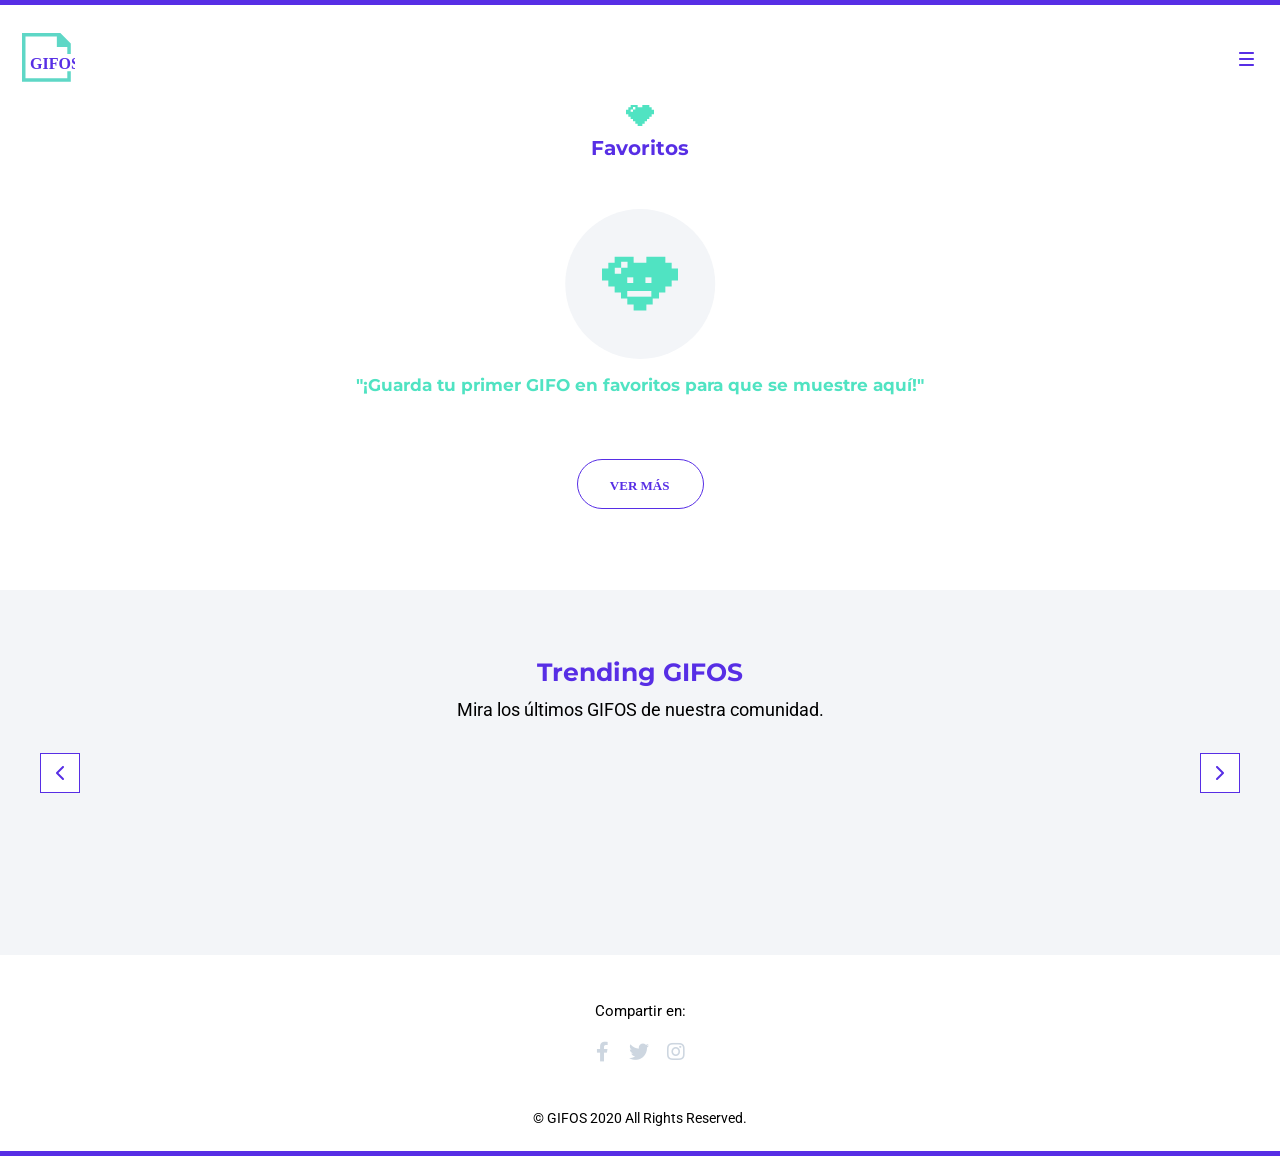
==== commit 2ec8a668: "favoritos" ====
--- a/favoritos.html
+++ b/favoritos.html
@@ -57,48 +57,13 @@
             <img class="img-favoritos" src="./assets/icon-favoritos.svg" alt="favoritos">
             <p class="titulo">Favoritos</p>
         </div>
-        <div class="noFavoritos">
+        <div class="noFavoritos" id="noFavoritos">
             <img src="./assets/icon-fav-sin-contenido.svg" alt="sin favoritos">
             <p class="text-favoritos">"¡Guarda tu primer GIFO en favoritos para que se muestre aquí!"</p>
         </div>
-        <div class="favoritosGuardados">
-          <div class="gif">
-            <a href="#" id="gifi-link" class="gifi-link"><div class="gifi"></div></a> <!-- Reemplazar el div dentro del anchor por el gif -->
-          </div>
-          <div class="gif">
-            <a href="#" id="gifi-link" class="gifi-link"><div class="gifi"></div></a> <!-- Reemplazar el div dentro del anchor por el gif -->
-          </div><div class="gif">
-            <a href="#" id="gifi-link" class="gifi-link"><div class="gifi"></div></a> <!-- Reemplazar el div dentro del anchor por el gif -->
-          </div>
-          <div class="gif">
-            <a href="#" id="gifi-link" class="gifi-link"><div class="gifi"></div></a> <!-- Reemplazar el div dentro del anchor por el gif -->
-          </div>
-          <div class="gif">
-            <a href="#" id="gifi-link" class="gifi-link"><div class="gifi"></div></a> <!-- Reemplazar el div dentro del anchor por el gif -->
-          </div>
-          <div class="gif">
-            <a href="#" id="gifi-link" class="gifi-link"><div class="gifi"></div></a> <!-- Reemplazar el div dentro del anchor por el gif -->
-          </div>
-          <div class="gif">
-            <a href="#" id="gifi-link" class="gifi-link"><div class="gifi"></div></a> <!-- Reemplazar el div dentro del anchor por el gif -->
-          </div>
-          <div class="gif">
-            <a href="#" id="gifi-link" class="gifi-link"><div class="gifi"></div></a> <!-- Reemplazar el div dentro del anchor por el gif -->
-          </div>
-          <div class="gif">
-            <a href="#" id="gifi-link" class="gifi-link"><div class="gifi"></div></a> <!-- Reemplazar el div dentro del anchor por el gif -->
-          </div>
-          <div class="gif">
-            <a href="#" id="gifi-link" class="gifi-link"><div class="gifi"></div></a> <!-- Reemplazar el div dentro del anchor por el gif -->
-          </div>
-          <div class="gif">
-            <a href="#" id="gifi-link" class="gifi-link"><div class="gifi"></div></a> <!-- Reemplazar el div dentro del anchor por el gif -->
-          </div>
-          <div class="gif">
-            <a href="#" id="gifi-link" class="gifi-link"><div class="gifi"></div></a> <!-- Reemplazar el div dentro del anchor por el gif -->
-          </div>
+        <div class="favoritosGuardados" id="favoritosGuardados">
         </div>
-        <button role="button" id="ver-nas" class="ver-mas">
+        <button role="button" id="ver-mas" class="ver-mas">
           <img class="vermas-img pre diu" src="./assets/CTA-ver-mas.svg" alt="ver-mas">
           <img class="vermas-img hover diu" src="./assets/CTA-ver-mas-hover.svg" alt="ver-mas">
           <img class="vermas-img pre noc" src="./assets/CTA-ver+-modo-noc.svg" alt="ver-mas">
@@ -142,5 +107,6 @@
 
     <script src="./script/trending.js"></script>
     <script src="./script/modonocturno.js"></script>
+    <script src="./script/favoritos.js"></script>
 </body>
 </html>
--- a/css/index.css
+++ b/css/index.css
@@ -1159,7 +1159,6 @@
   justify-content: center;
   align-items: center;
   padding: 0 21px;
-  display: none;
 }
 .favoritos .noFavoritos .text-favoritos {
   font-family: "Montserrat", sans-serif;
@@ -1177,10 +1176,14 @@
   justify-content: space-between;
 }
 .favoritos .favoritosGuardados .gif {
-  background: #50E3C2;
   width: 156px;
   height: 120px;
   margin-bottom: 21px;
+  margin-left: 30px;
+}
+.favoritos .favoritosGuardados .gif .img-gif {
+  width: 100%;
+  height: 100%;
 }
 .favoritos .ver-mas {
   background: white;
@@ -1211,9 +1214,6 @@
 .darkmode .favoritos .noFavoritos .text-favoritos {
   color: #50E3C2;
 }
-.darkmode .favoritos .favoritosGuardados .gif {
-  background: #50E3C2;
-}
 .darkmode .favoritos .ver-mas {
   background: #37383C;
   border: #37383C;
@@ -1288,6 +1288,7 @@
 }
 .MisGifos .MisGifos__h2 {
   margin-bottom: 45px;
+  margin-top: 20px;
   color: #572EE5;
   font-size: 25px;
   line-height: 30px;
@@ -1468,6 +1469,10 @@
     line-height: 19px;
   }
 }
+.darkmode .MisGifos .MisGifos__h2 {
+  color: #FFF;
+}
+
 .create-gifos {
   width: 100%;
   height: auto;
